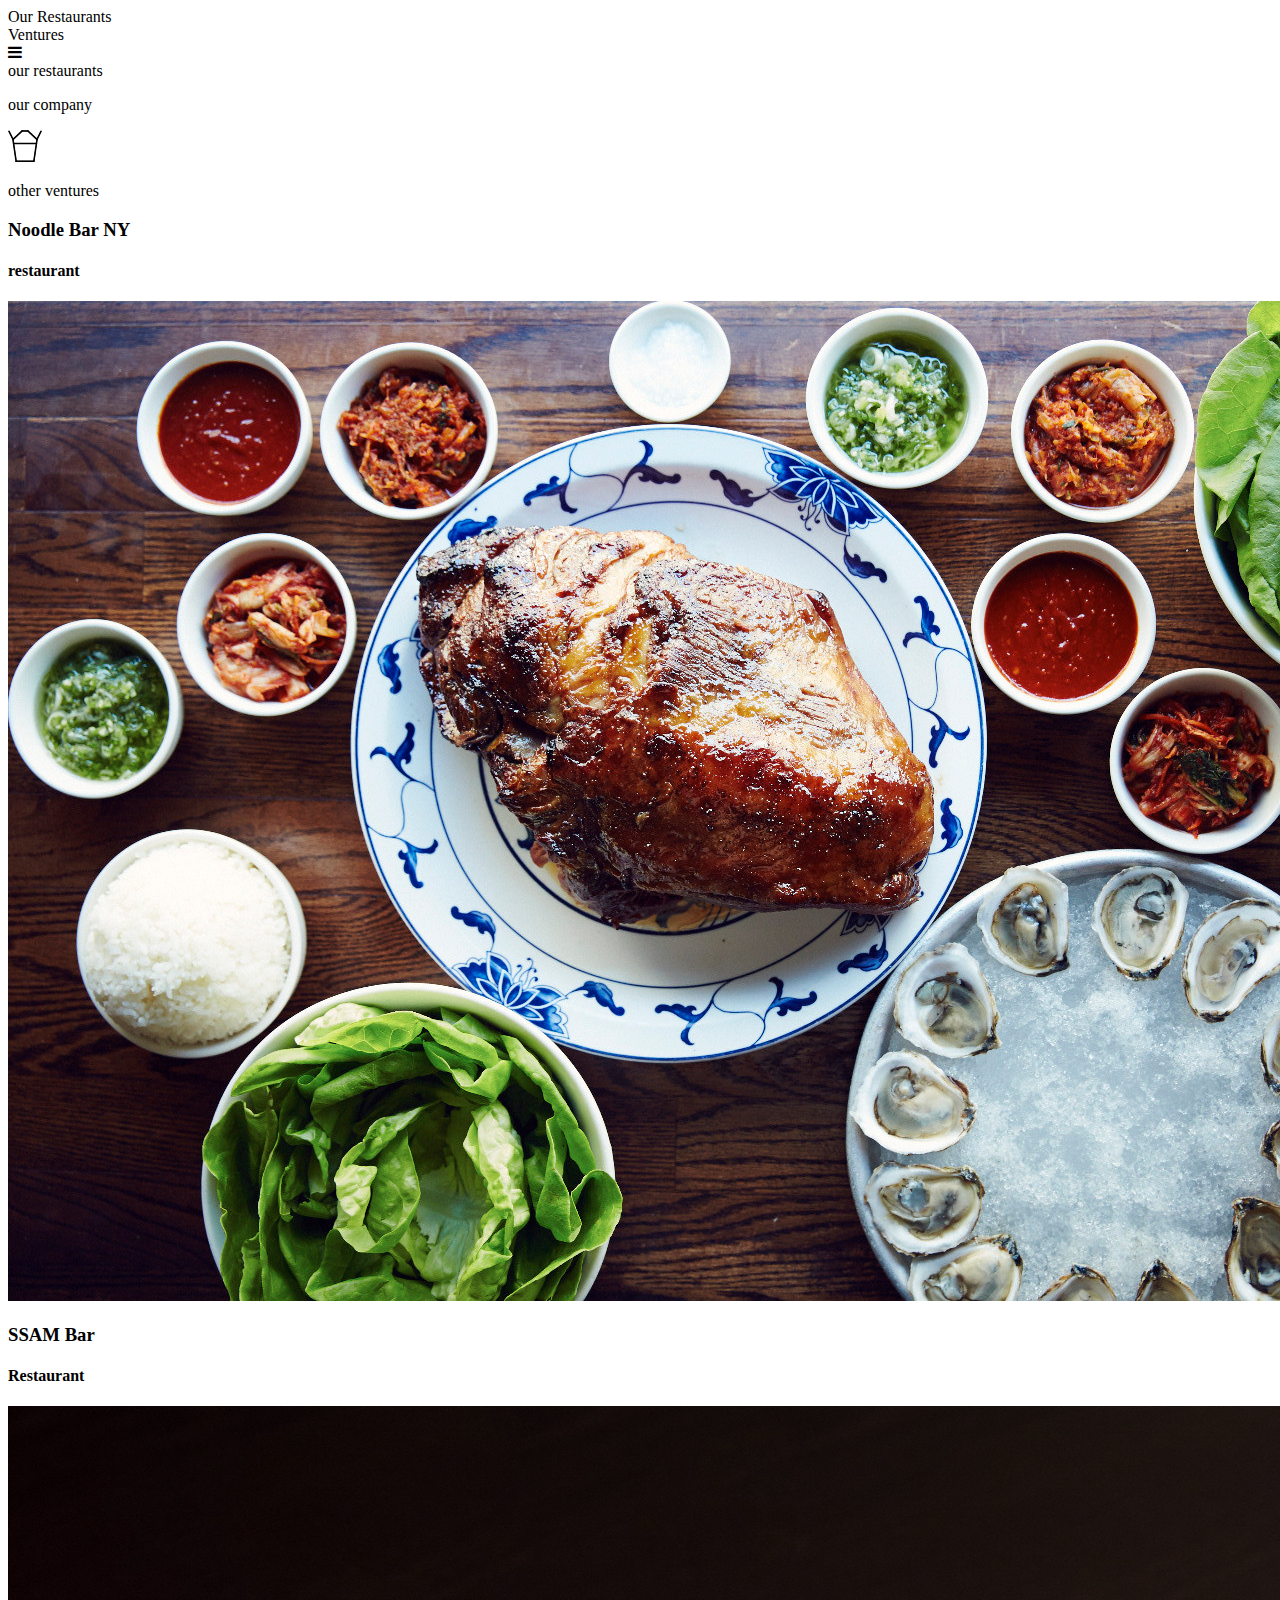
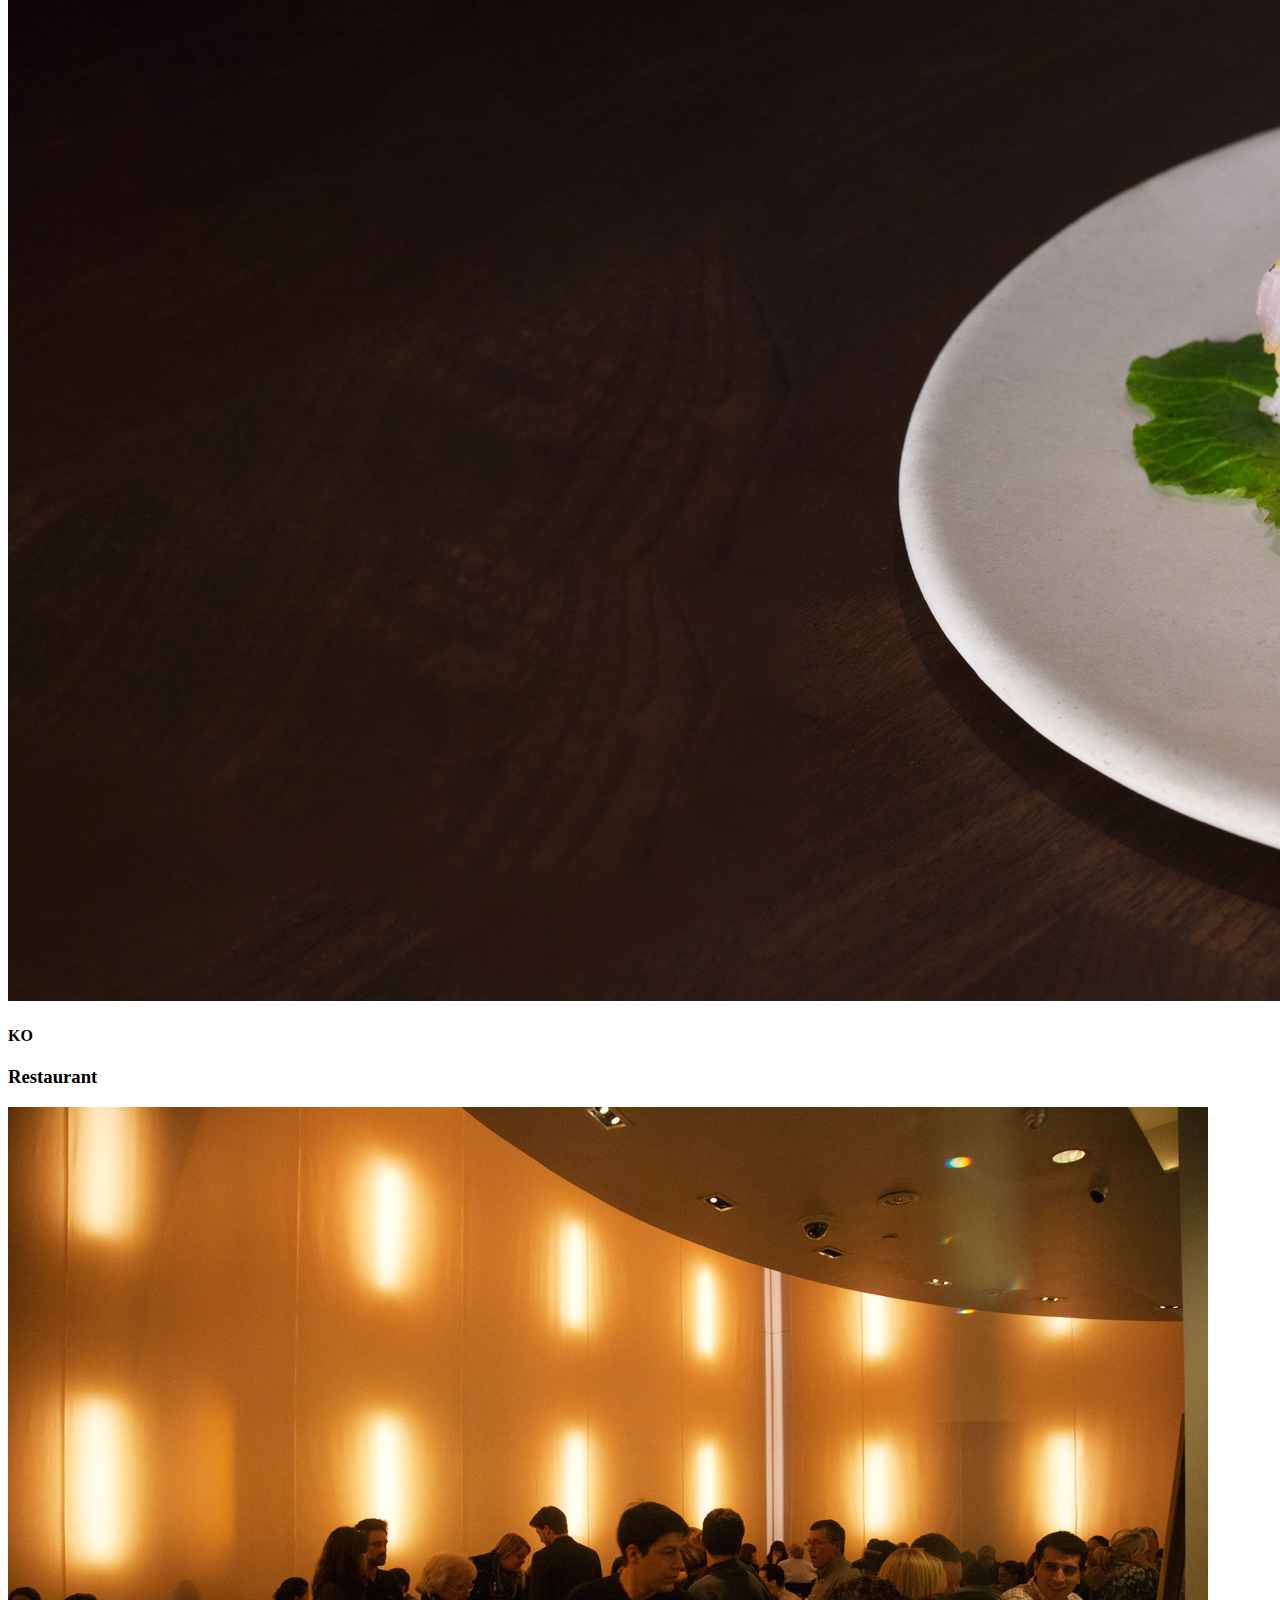
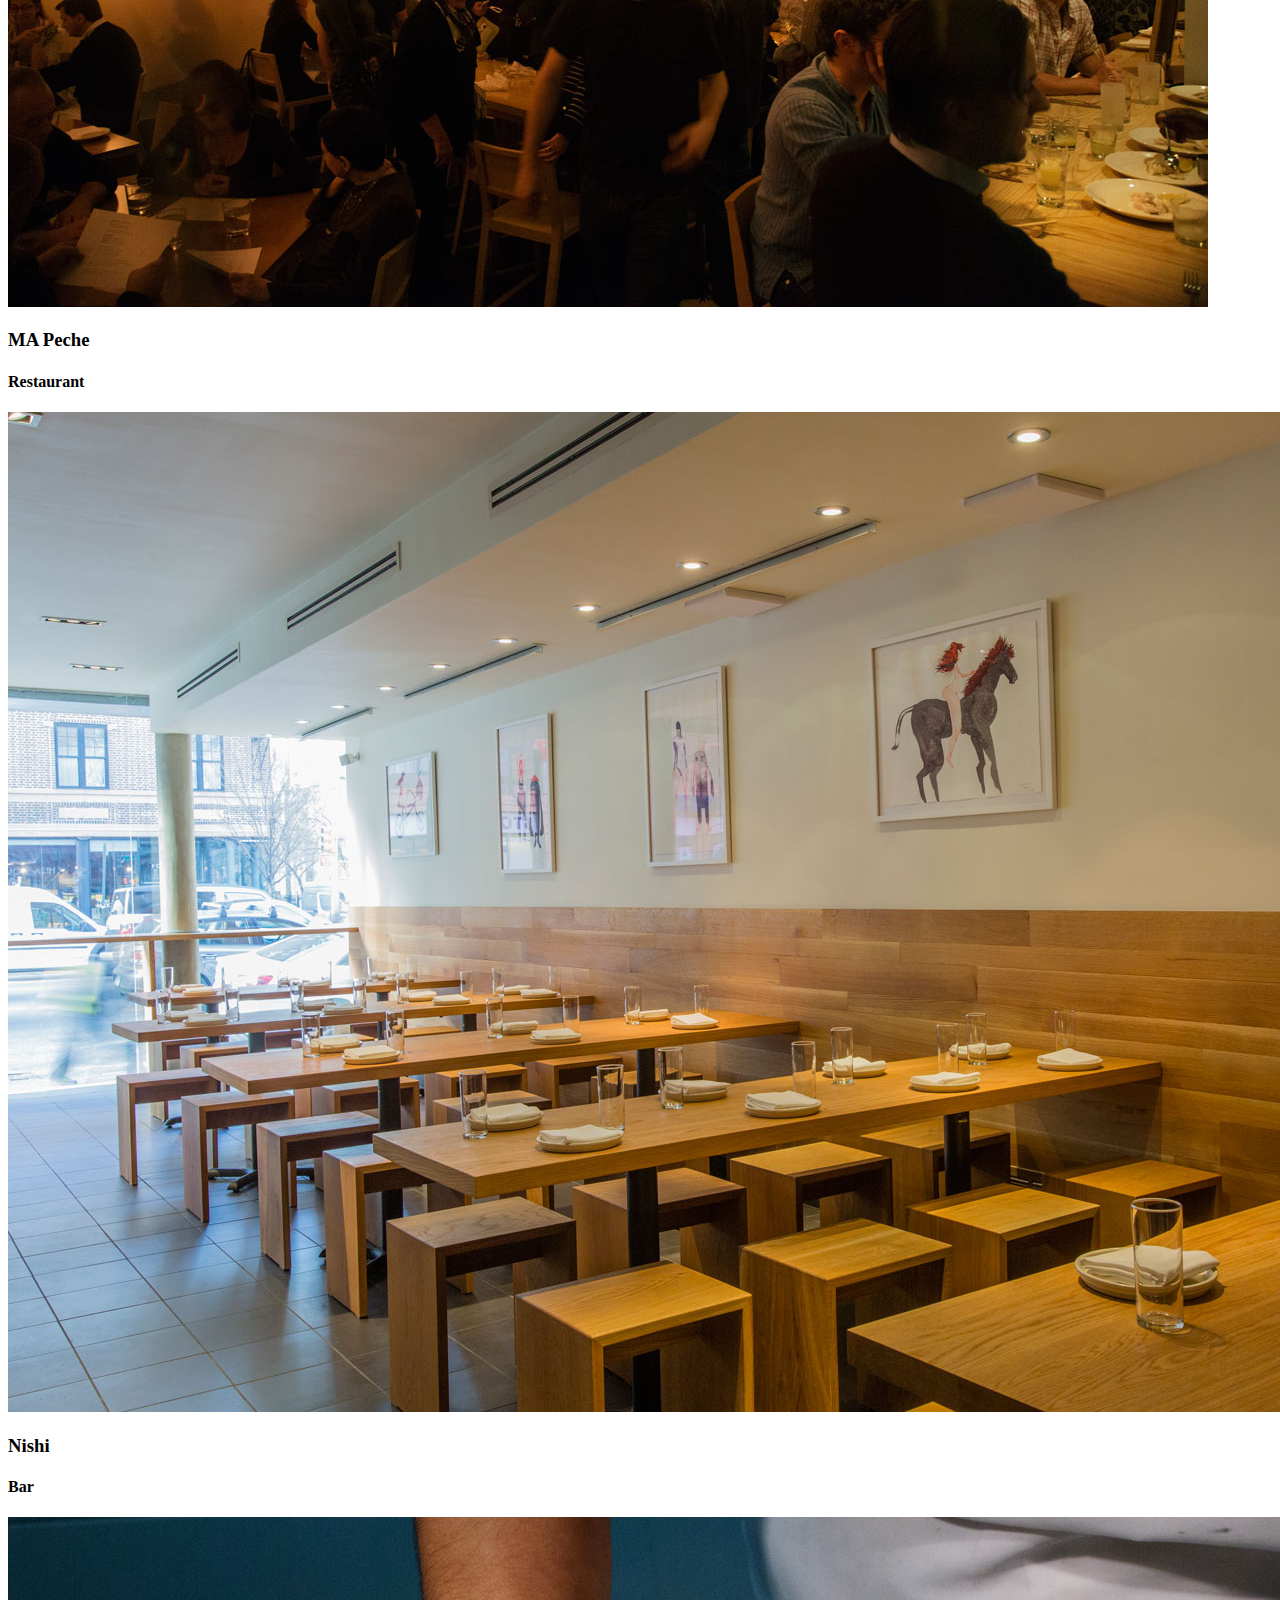
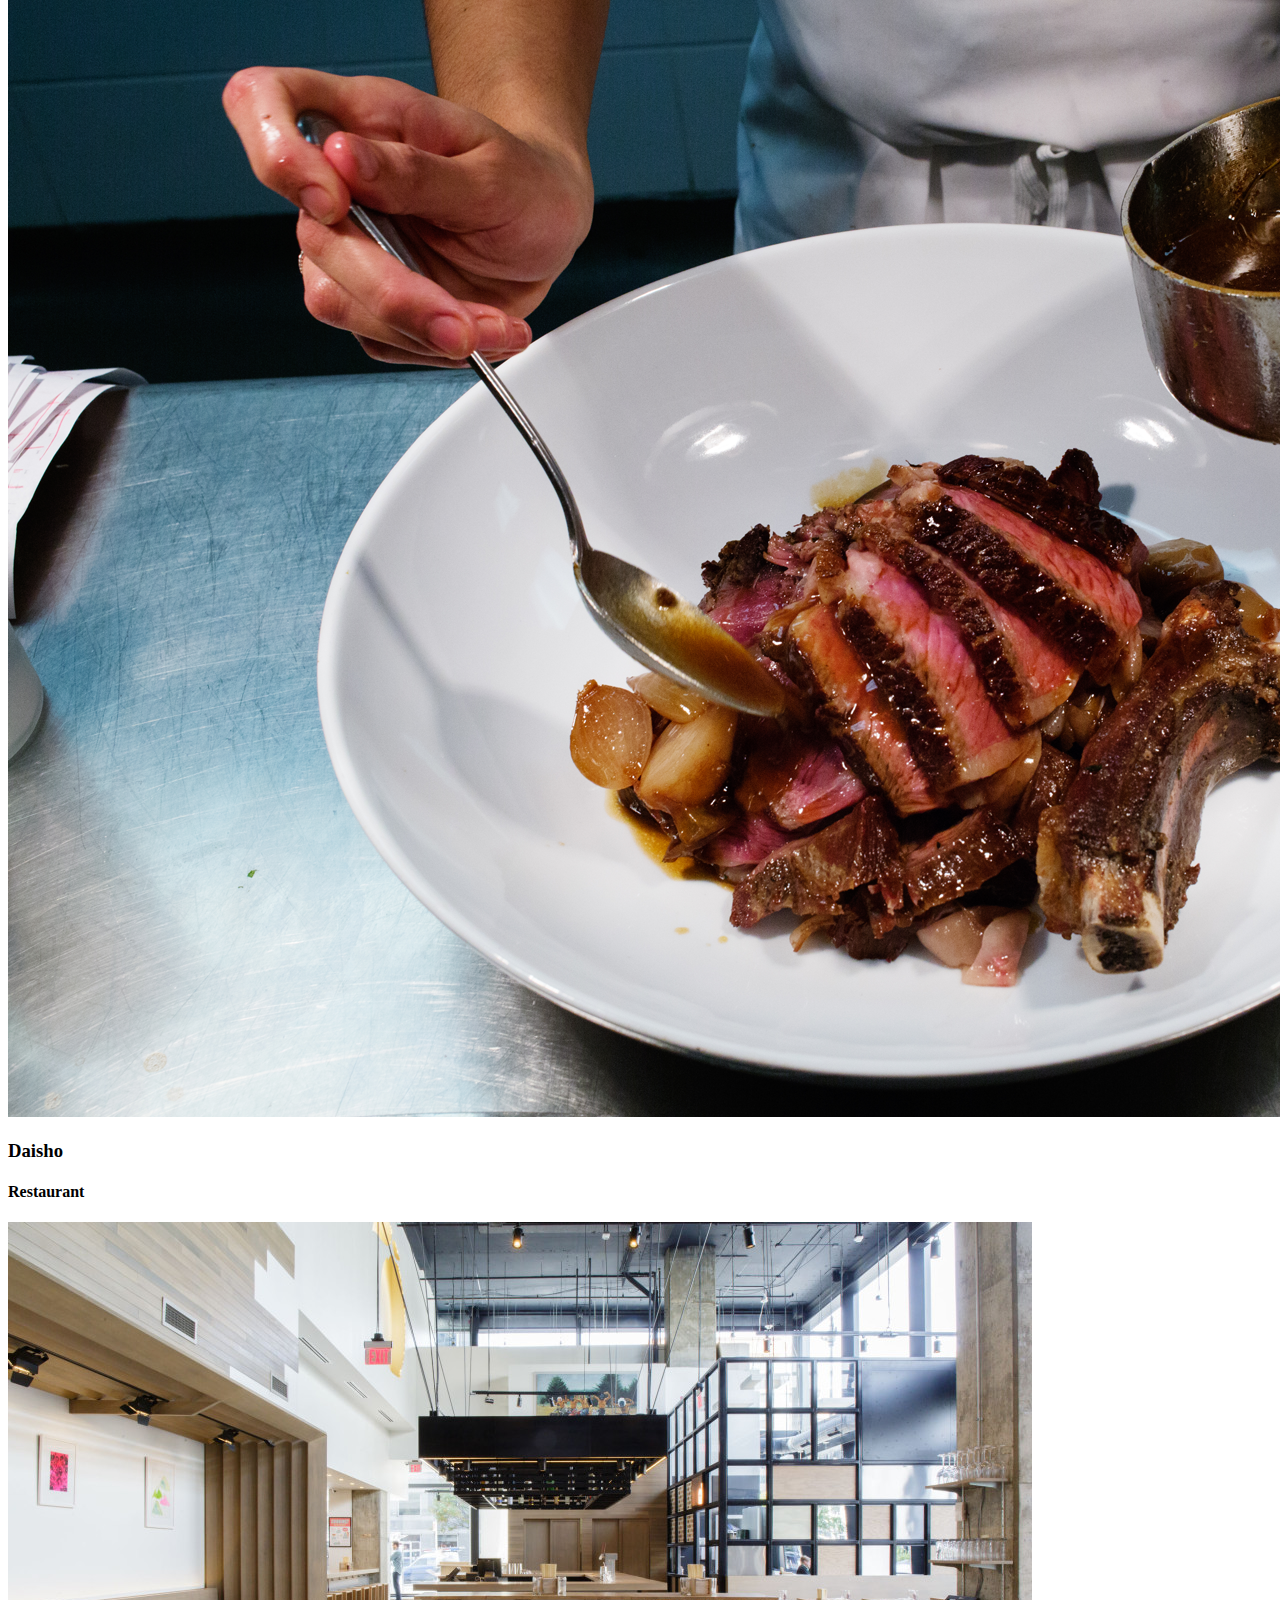
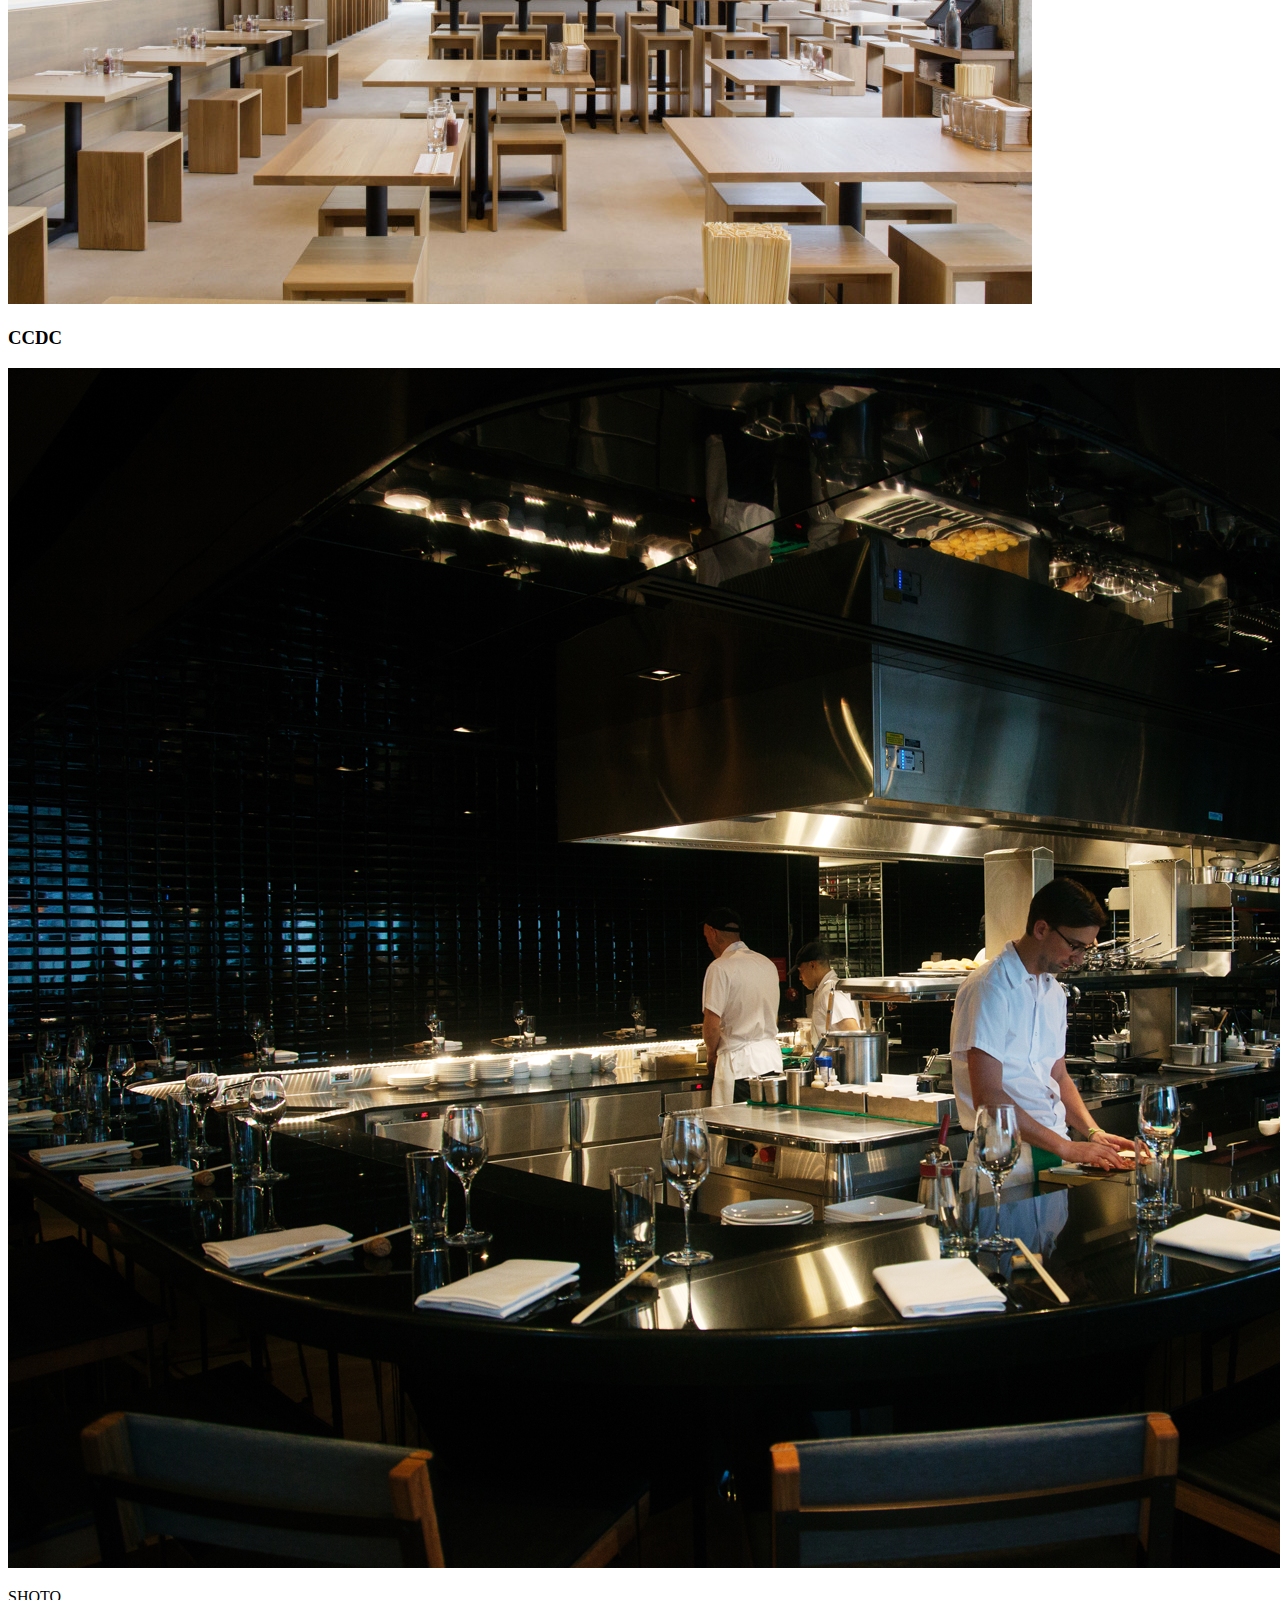
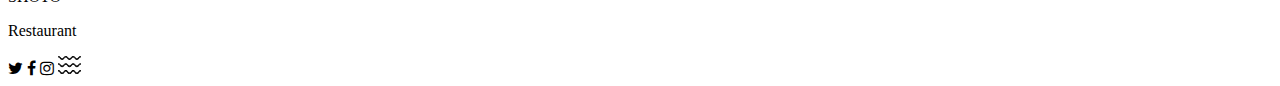
==== momofuko.html @ 89641724 "adjusting framework" ====
<!DOCTYPE html>
<html>
  <head>
    <meta charset="utf-8">
    <meta name="viewport" content="width=device-width, initial-scale=1.0">
      <link rel="stylesheet" href="https://maxcdn.bootstrapcdn.com/font-awesome/4.7.0/css/font-awesome.min.css">
      <link href="https://fonts.googleapis.com/css?family=Hind:600" rel="stylesheet">
      <link href="./css/styles.css" rel="stylesheet">
    <title>Momofuko</title>
  </head>
  <body>
  <div id="app-container">

   <header class="nav-mobile col-container">
         <div class="mobile logo" img src="images/images/logo-mobile.png" alt=""></div>
         <divclass="mobile restaurants">Our Restaurants</div>
         <div class="mobile ventures">Ventures</div>
         <div class="mobile icon"><i class="fa fa-bars" aria-hidden="true"></i></div>
   </header>

   <header class="nav-desktop col-container">
         <div class="desktop logo2"img src="images/images/logo-fullsize.svg" alt=""></div>
         <div class="desktop restaurants2">our restaurants</div>
         <div class="desktop bowl" img src="images/images/navicon-bowl.svg" alt=""></div>
         <p>our company</p>
         <img src="images/images/navicon-box.svg" alt="">
         <p>other ventures</p>
   </header>


    <div class="restaurant-container">

      <div class="images-column">

          <div class="restaurant-noodle">
              <div class="text">
            <h3>Noodle Bar NY</h3>
            <h4>restaurant</h4>
          </div>
          </div>


          <div class="restaurant-ssam">
            <img src="images/images/momofuko-02-ssam-bar.jpg" alt="">
            <h3>SSAM Bar</h3>
            <h4>Restaurant</h4>
          </div>


          <div class="restaurant-ko">
            <img src="images/images/momofuko-03-ko.png" alt="">
            <h4>KO</h4>
            <h3>Restaurant</h3>
          </div>


          <div class="restaurant-mapeche">
            <img src="images/images/momofuko-04-ma-peche.jpg" alt="">
            <h3>MA Peche</h3>
            <h4>Restaurant</h4>
          </div>

          <div class="restaurant-nishi">
            <img src="images/images/momofuko-05-nishi.jpg" alt="">
            <h3>Nishi</h3>
            <h4>Bar</h4>
          </div>

      <div class="restaurant-daisho">
          <img src="images/images/momofuko-07-daisho.png" alt="">
          <h3>Daisho</h3>
          <h4>Restaurant</h4>
      </div>

          <div class="restaurant-ccdc">
            <img src="images/images/momofuko-06-CCDC.jpg" alt="">
            <h3>CCDC</h3>
          </div>

          <div class="restaurant-shoto">
            <div class="overlay">
            <img src="images/images/momofuko-08-shoto.png" alt="">
            <p>SHOTO</p>
            <p>Restaurant</p>
          </div>
          </div>

          <div class="nav-icon-container">
          <i class="fa fa-twitter" aria-hidden="true"></i>
          <i class="fa fa-facebook" aria-hidden="true"></i>
          <i class="fa fa-instagram" aria-hidden="true"></i>
          <img src="images/images/navicon-our-company.svg" alt="">
          </div>


      </div>
    </div>


  </div>
  </body>
</html>
---- css/styles.css ----
* {
  box-sizing: border-box; }

#app-container {
  width: 100%; }

.nav-bar-column {
  font-size: 0;
  width: 100%; }

.nav-container {
  font-size: medium;
  vertical-align: top;
  display: inline-block; }

.nav-mobile-container {
  display: inline-block;
  vertical-align: top; }

/*# sourceMappingURL=styles.css.map */
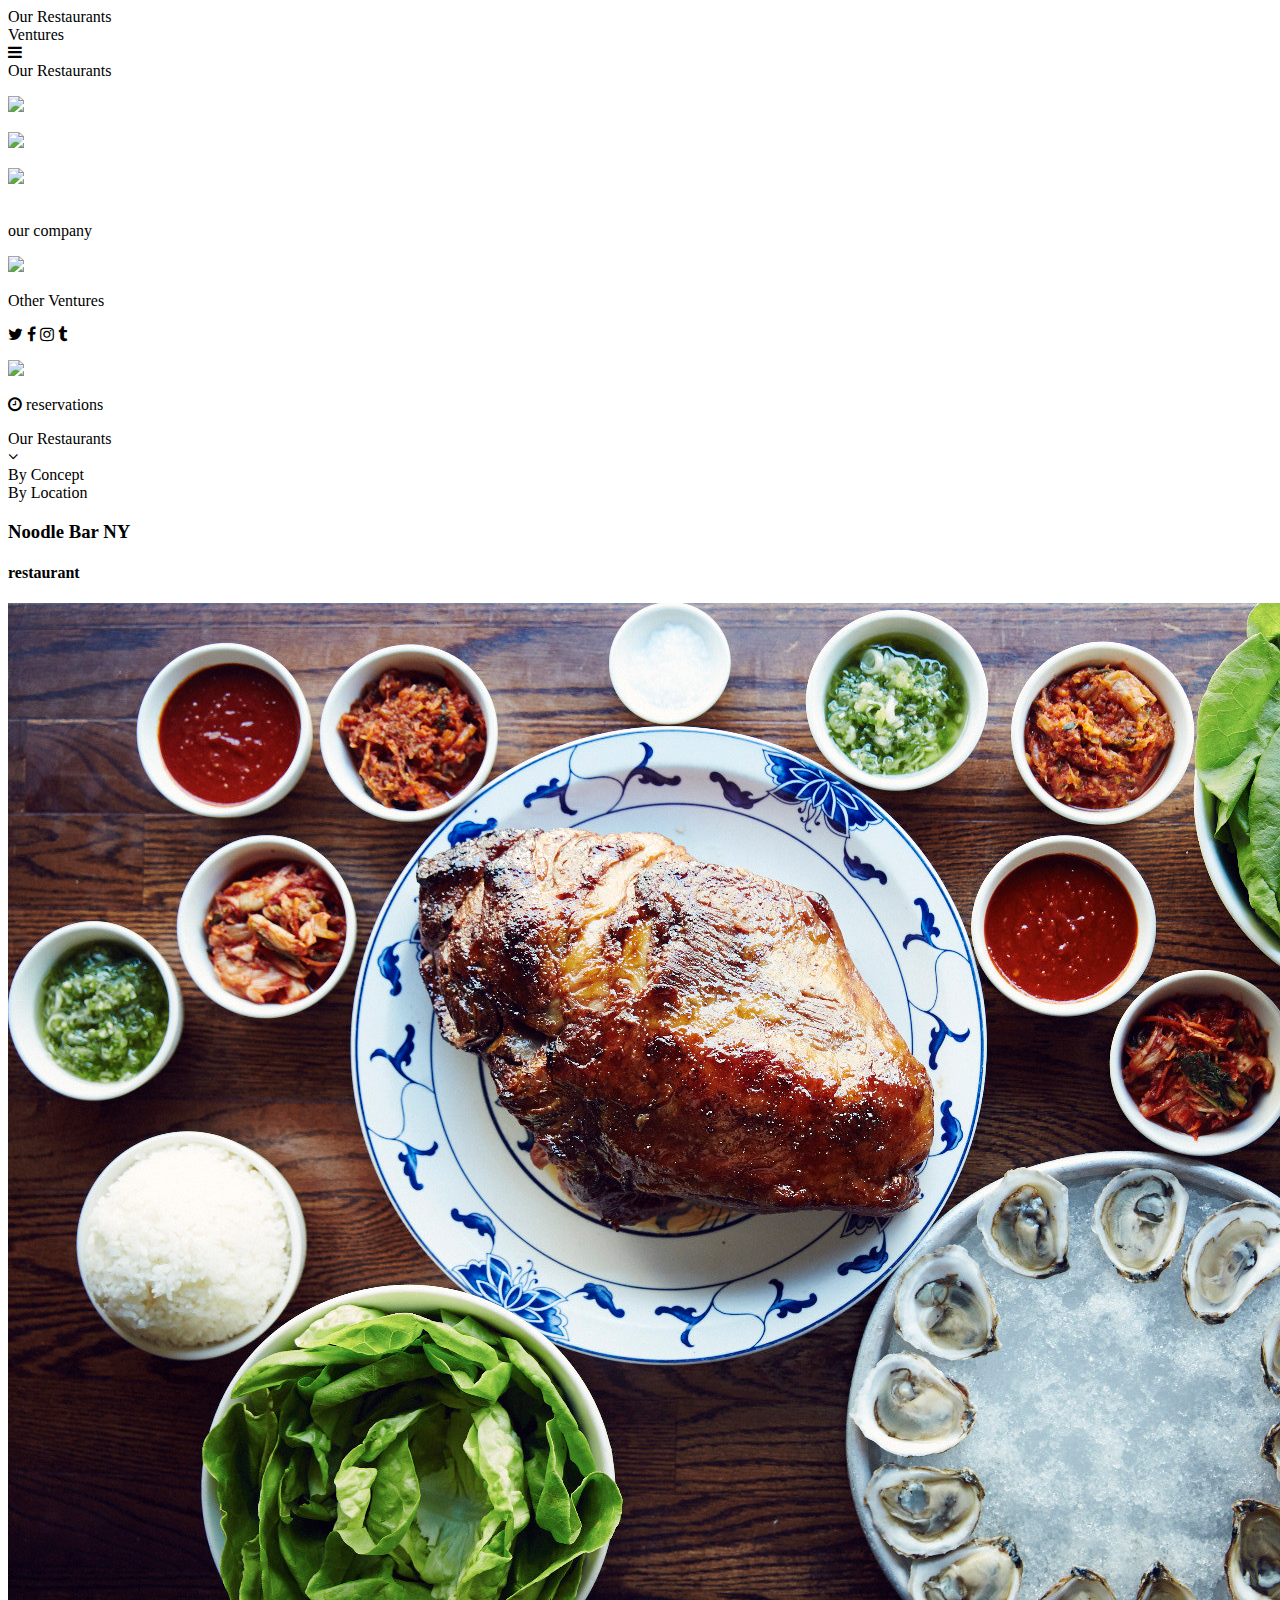
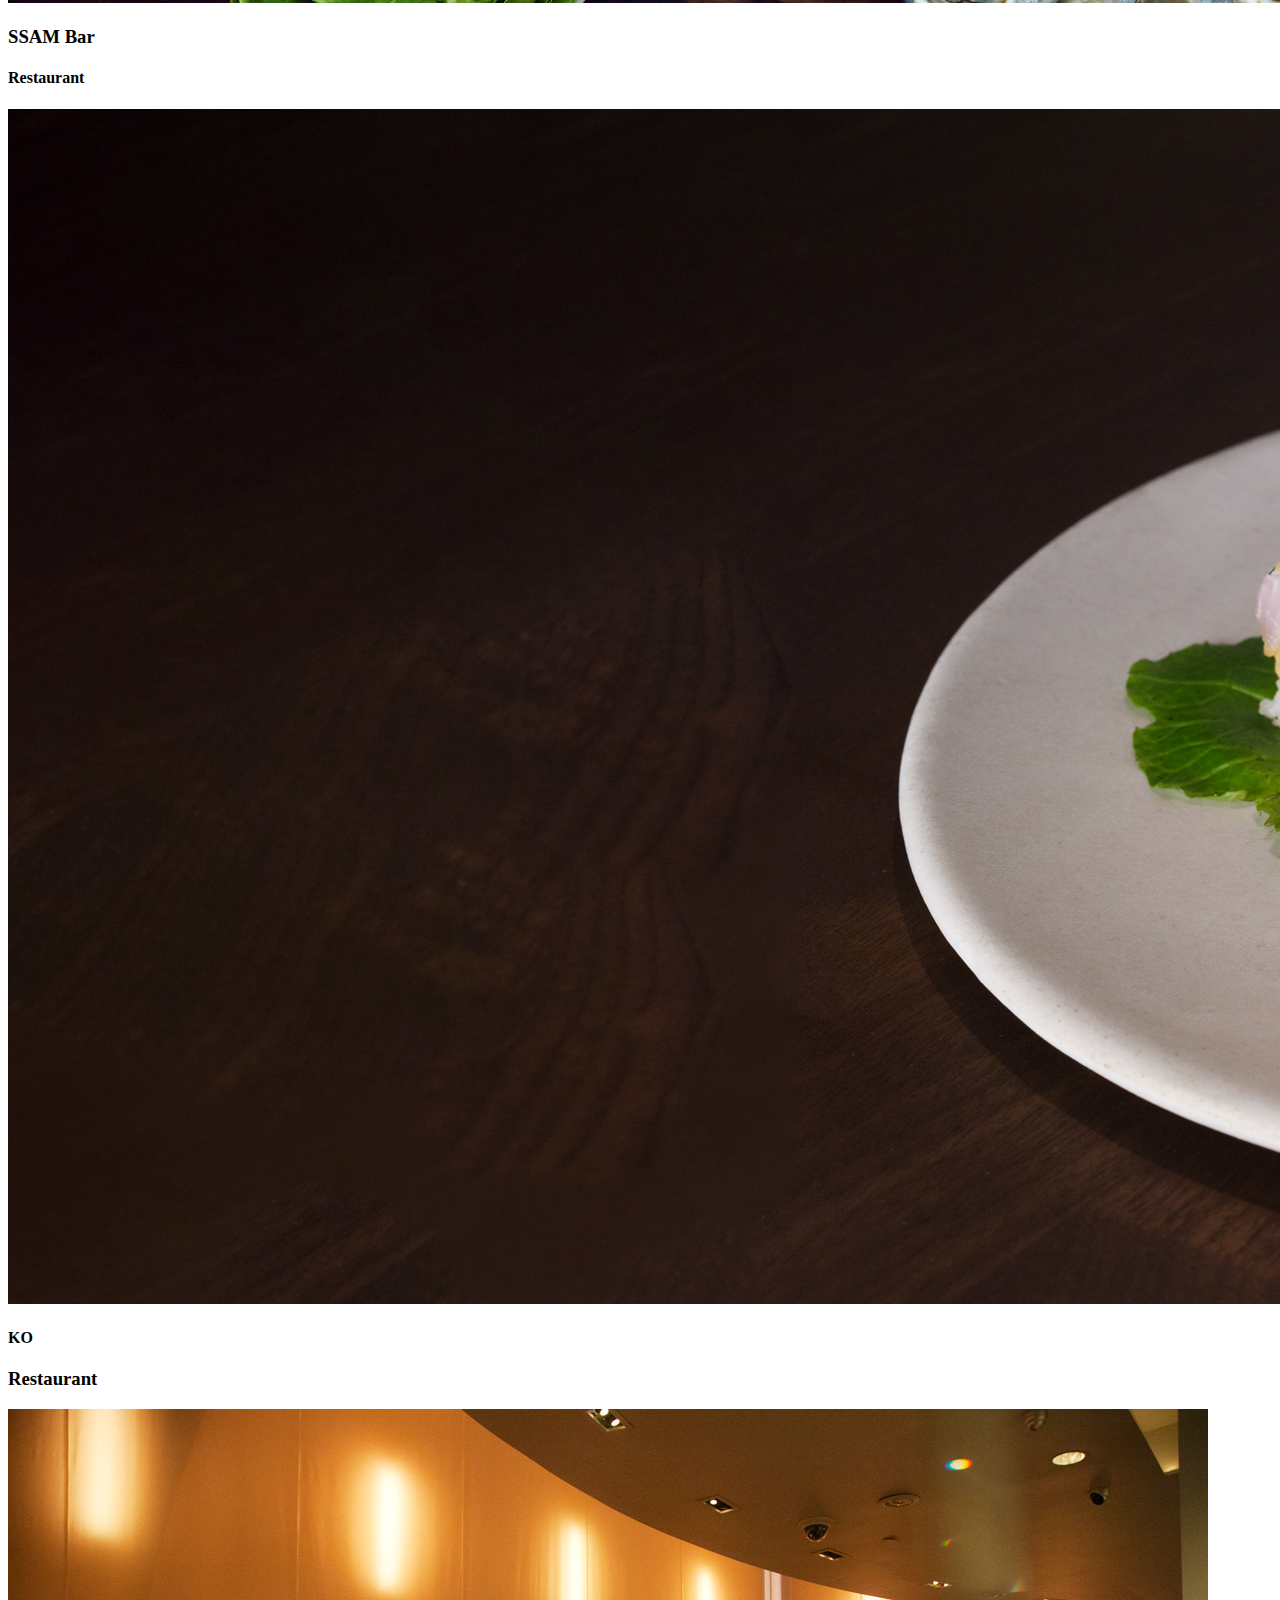
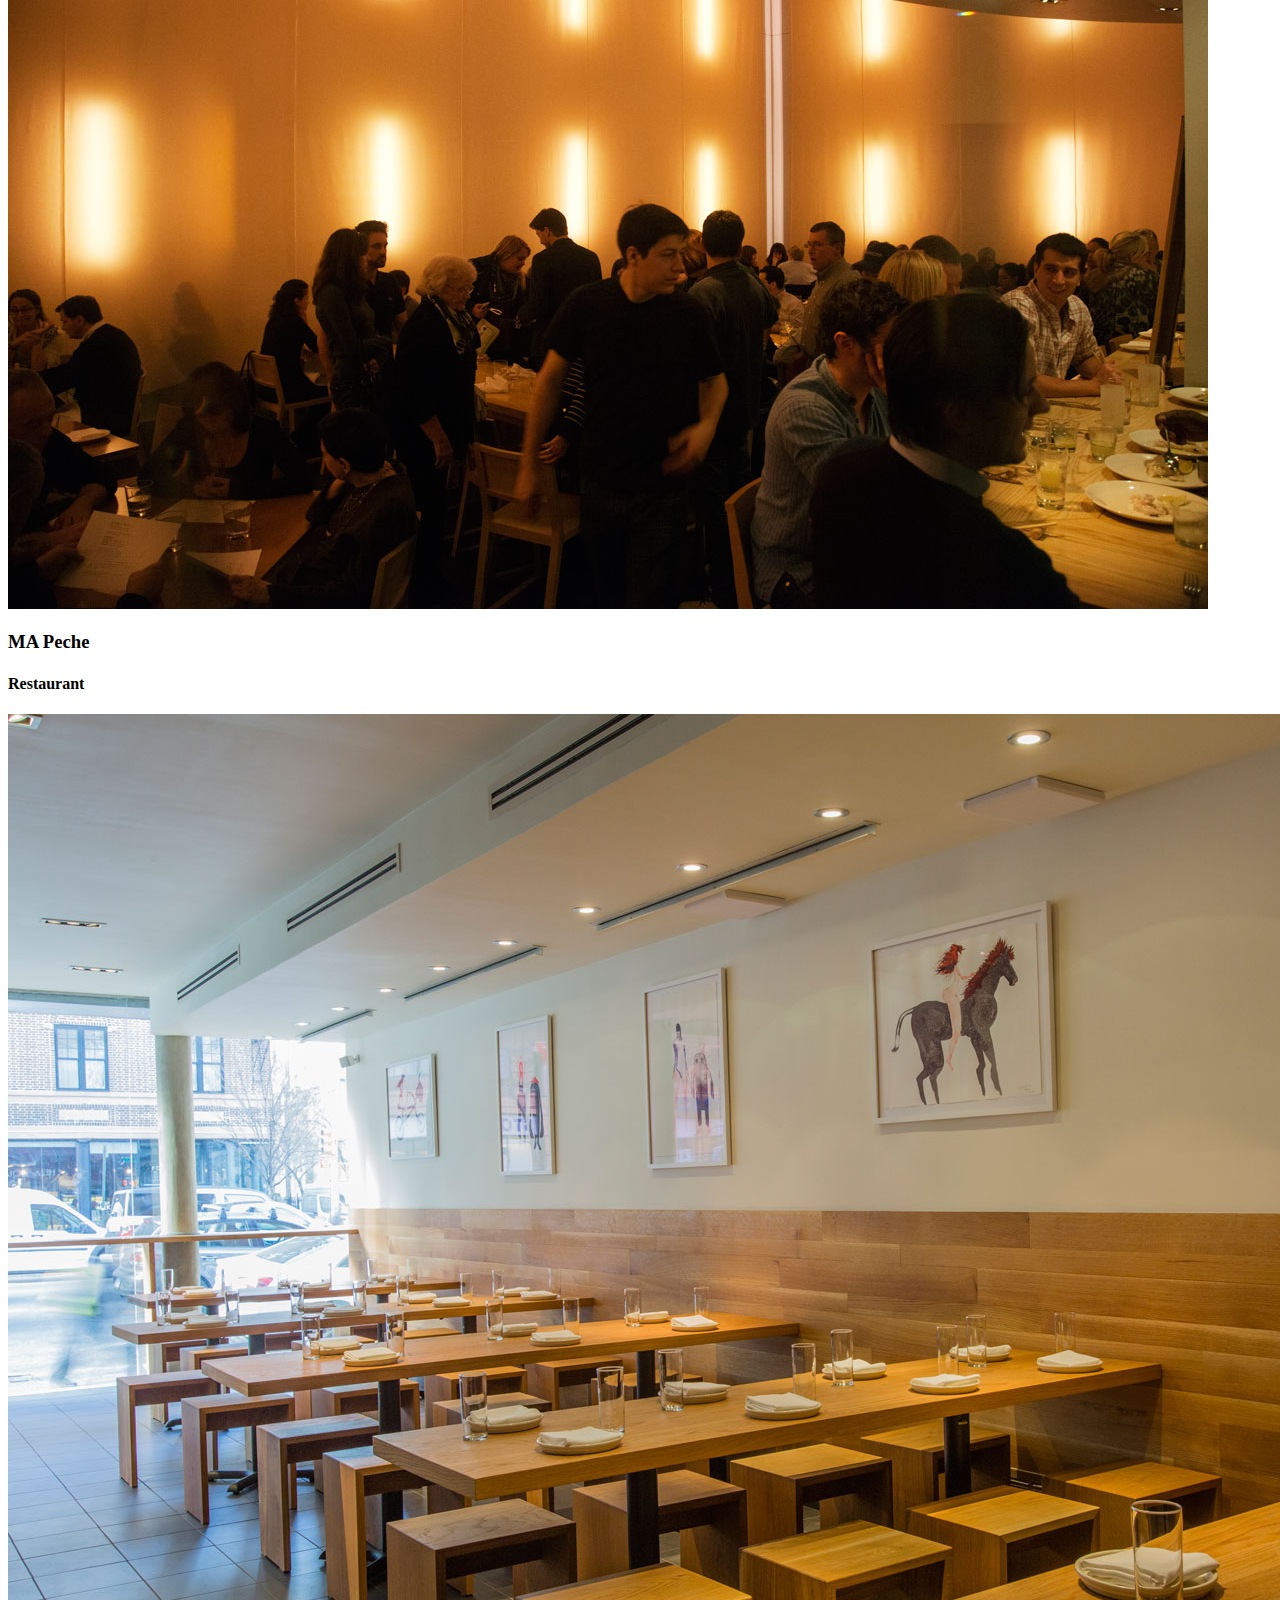
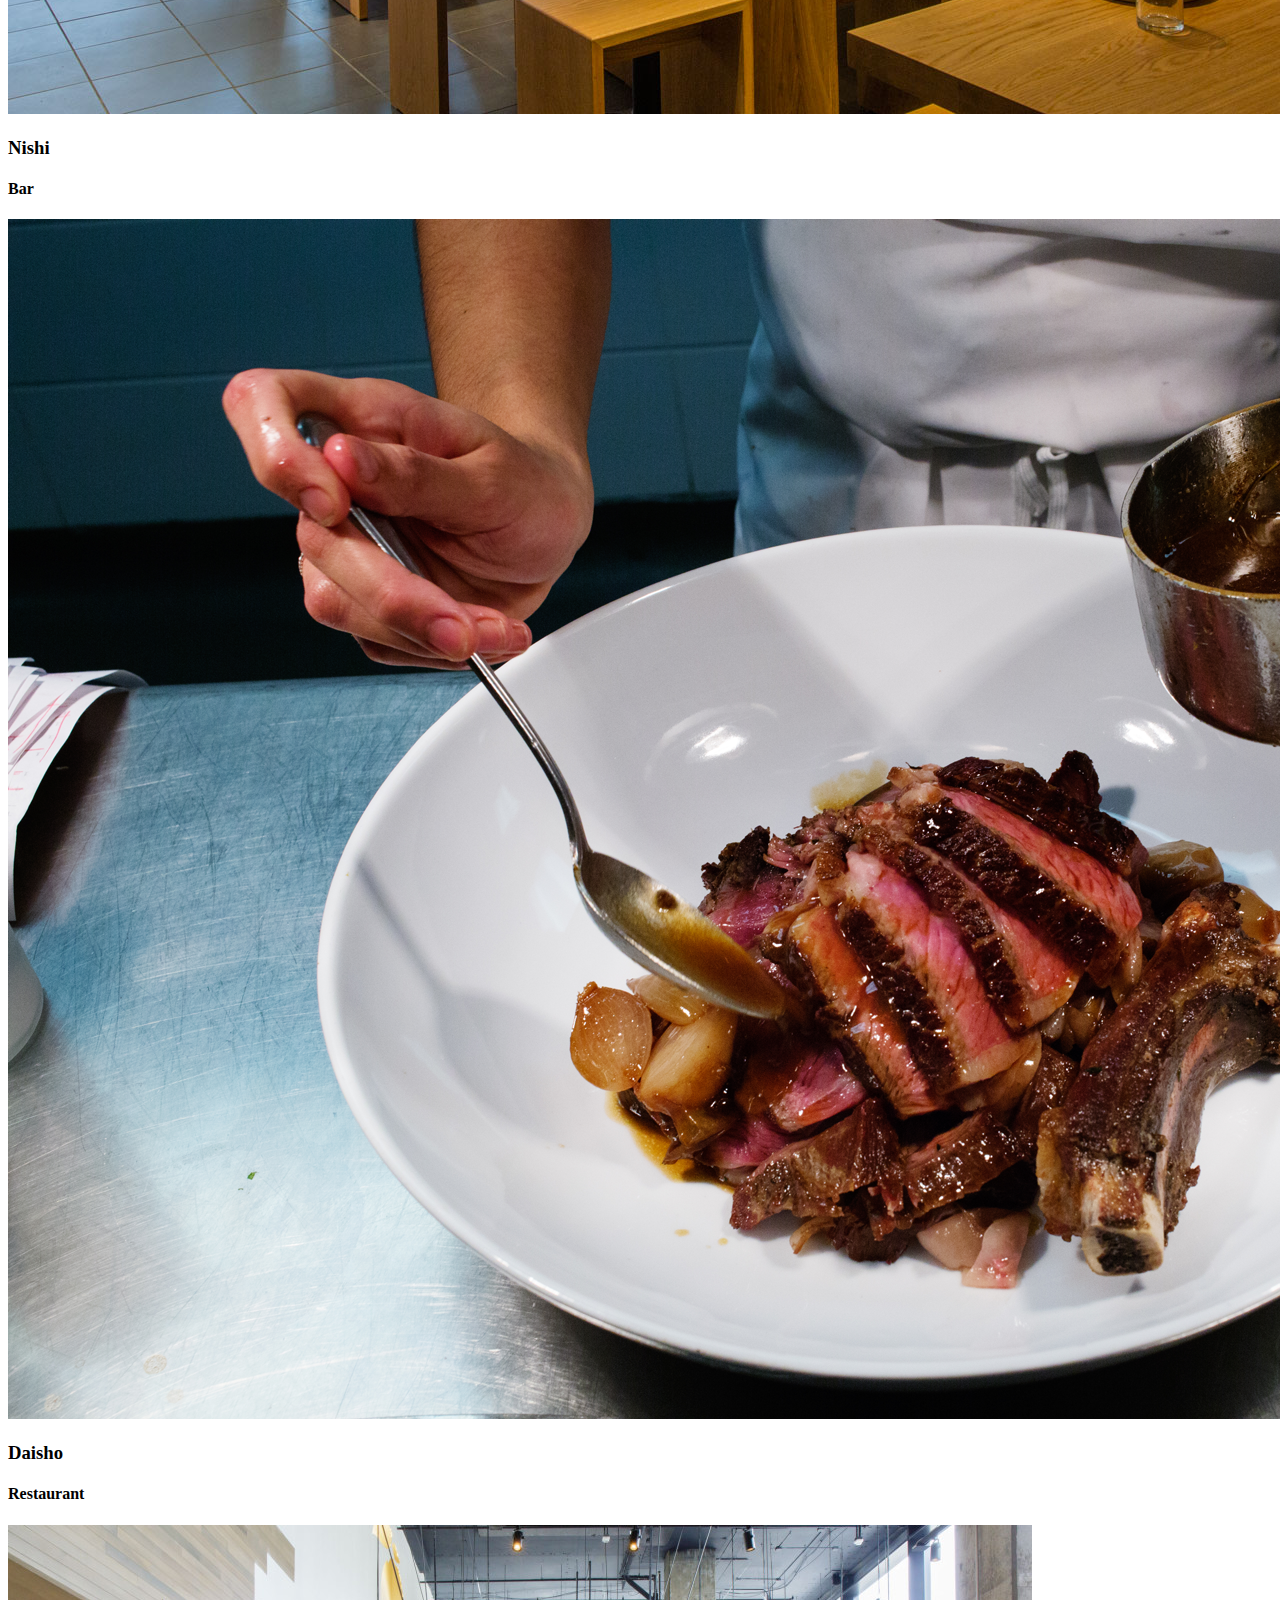
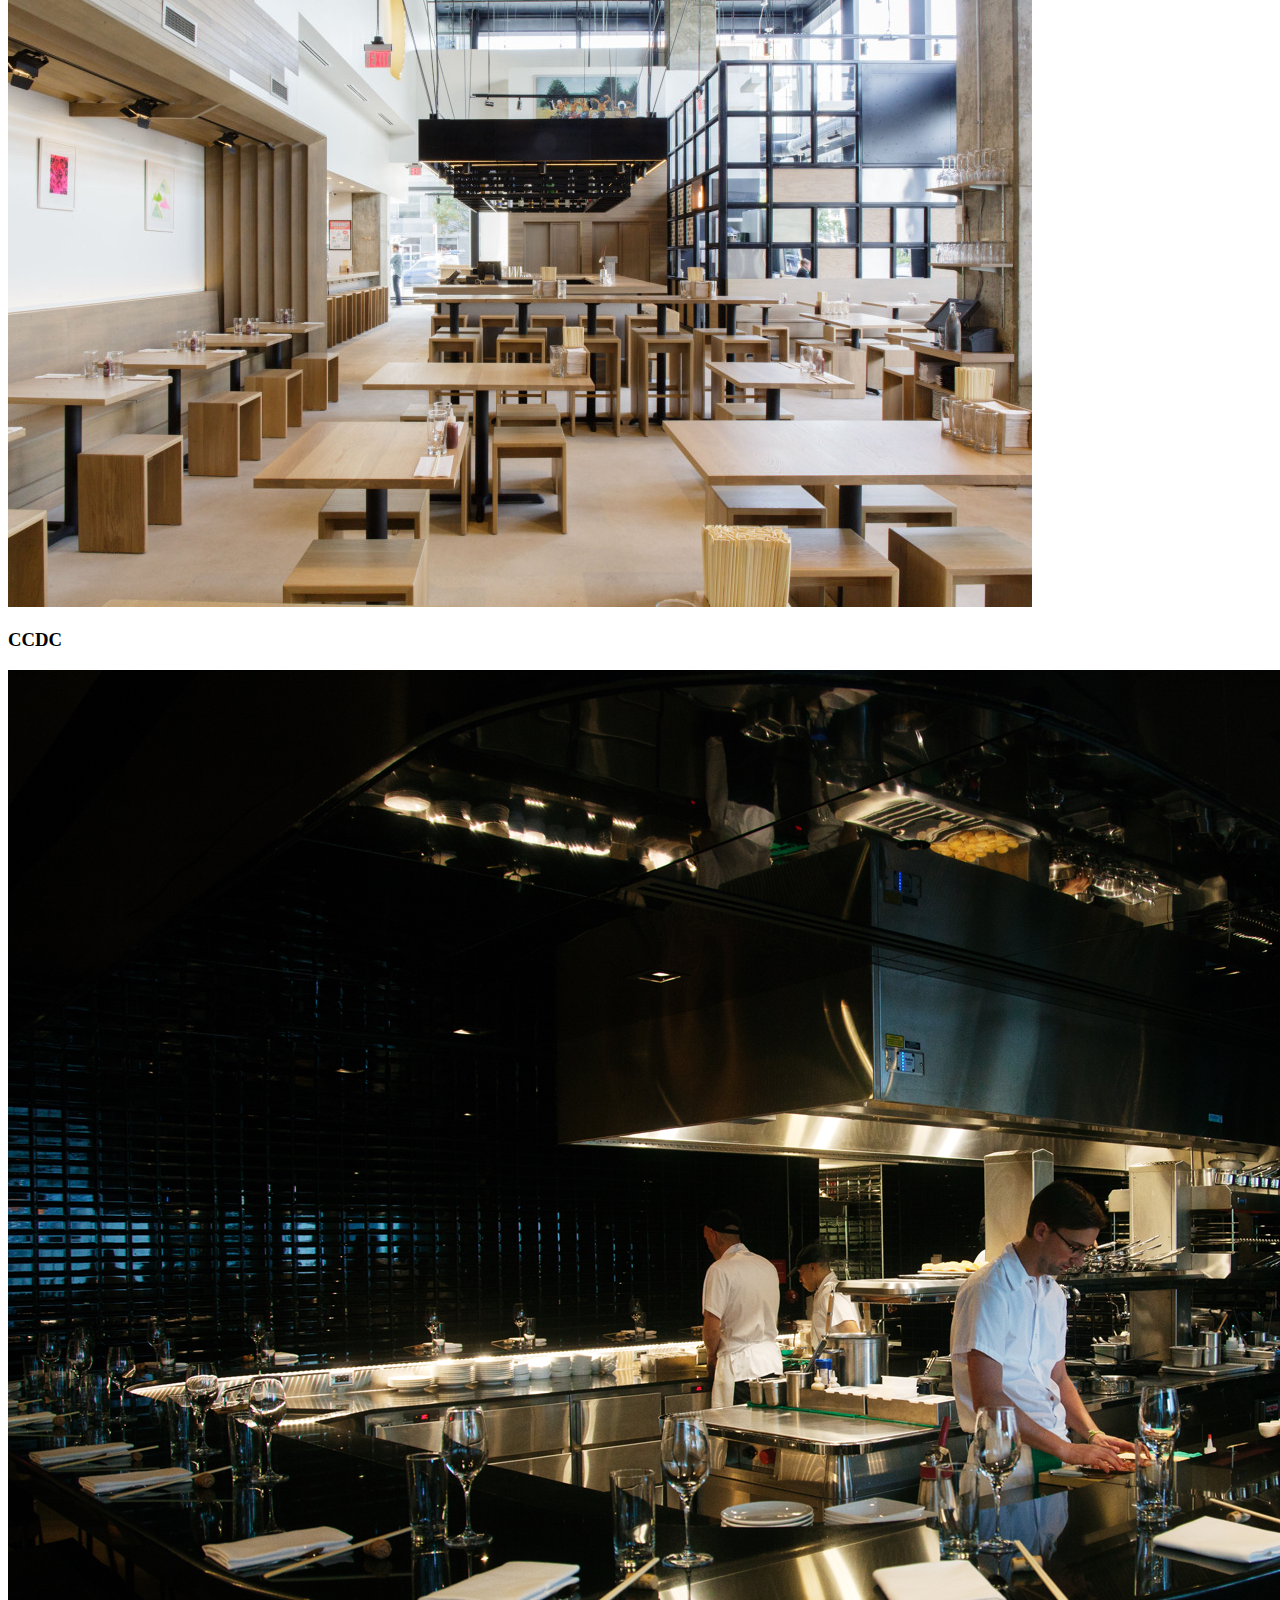
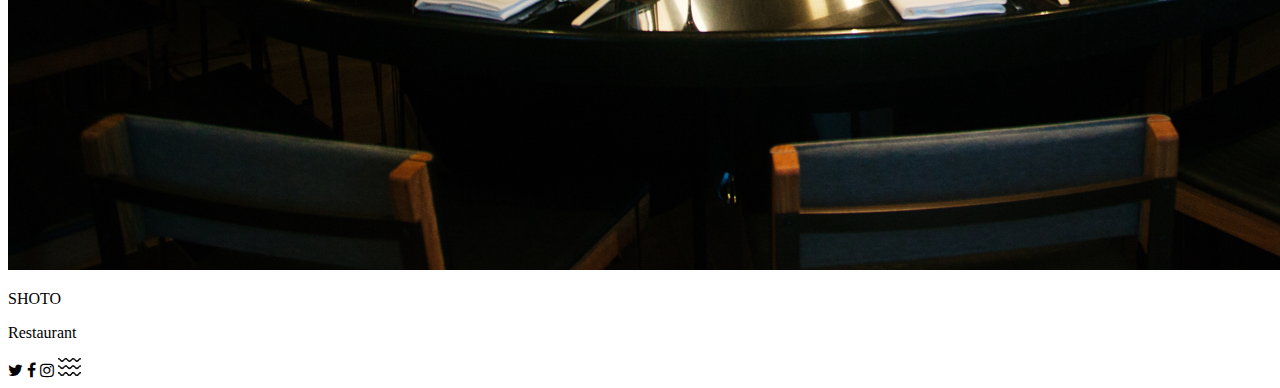
==== commit c4f5d218: "navbar reworking" ====
--- a/momofuko.html
+++ b/momofuko.html
@@ -10,24 +10,40 @@
   </head>
   <body>
   <div id="app-container">
-
+<!--navbar content  -->
    <header class="nav-mobile col-container">
          <div class="mobile logo" img src="images/images/logo-mobile.png" alt=""></div>
-         <divclass="mobile restaurants">Our Restaurants</div>
+         <div class="mobile restaurants">Our Restaurants</div>
          <div class="mobile ventures">Ventures</div>
          <div class="mobile icon"><i class="fa fa-bars" aria-hidden="true"></i></div>
    </header>
 
    <header class="nav-desktop col-container">
          <div class="desktop logo2"img src="images/images/logo-fullsize.svg" alt=""></div>
-         <div class="desktop restaurants2">our restaurants</div>
+         <div class="desktop restaurants2">Our Restaurants</div>
          <div class="desktop bowl" img src="images/images/navicon-bowl.svg" alt=""></div>
-         <p>our company</p>
-         <img src="images/images/navicon-box.svg" alt="">
-         <p>other ventures</p>
+         <div class="desktop company"><p><img src="./images/wavy-low-line-black.png"></p><p><img src="./images/wavy-low-line-black.png"></p><p><img src="./images/wavy-low-line-black.png"></p><br>our company</div>
+         <div class="desktop ventures2"><p><img src="./images/navicon-box.svg"></p>Other Ventures</div>
+
+         <div class="desktop reservations">
+            <p>
+              <i class="fa fa-twitter" aria-hidden="true"></i>
+              <i class="fa fa-facebook" aria-hidden="true"></i>
+              <i class="fa fa-instagram" aria-hidden="true"></i>
+              <i class="fa fa-tumblr" aria-hidden="true"></i>
+            </p>
+               <p><img src="./images/wavy-low-line-black.png"></p>
+               <p><i class="fa fa-clock-o" aria-hidden="true"></i> reservations</p>
+         </div>
+   </header>
+   <header>
+      <div class="restaurants3">Our Restaurants</div>
+          <div class="menuicon"><i class="fa fa-angle-down" aria-hidden="true"></i></div>
+          <div class="concept">By Concept</div>
+          <div class="location">By Location</div>
    </header>
 
-
+<!-- main content -->
     <div class="restaurant-container">
 
       <div class="images-column">
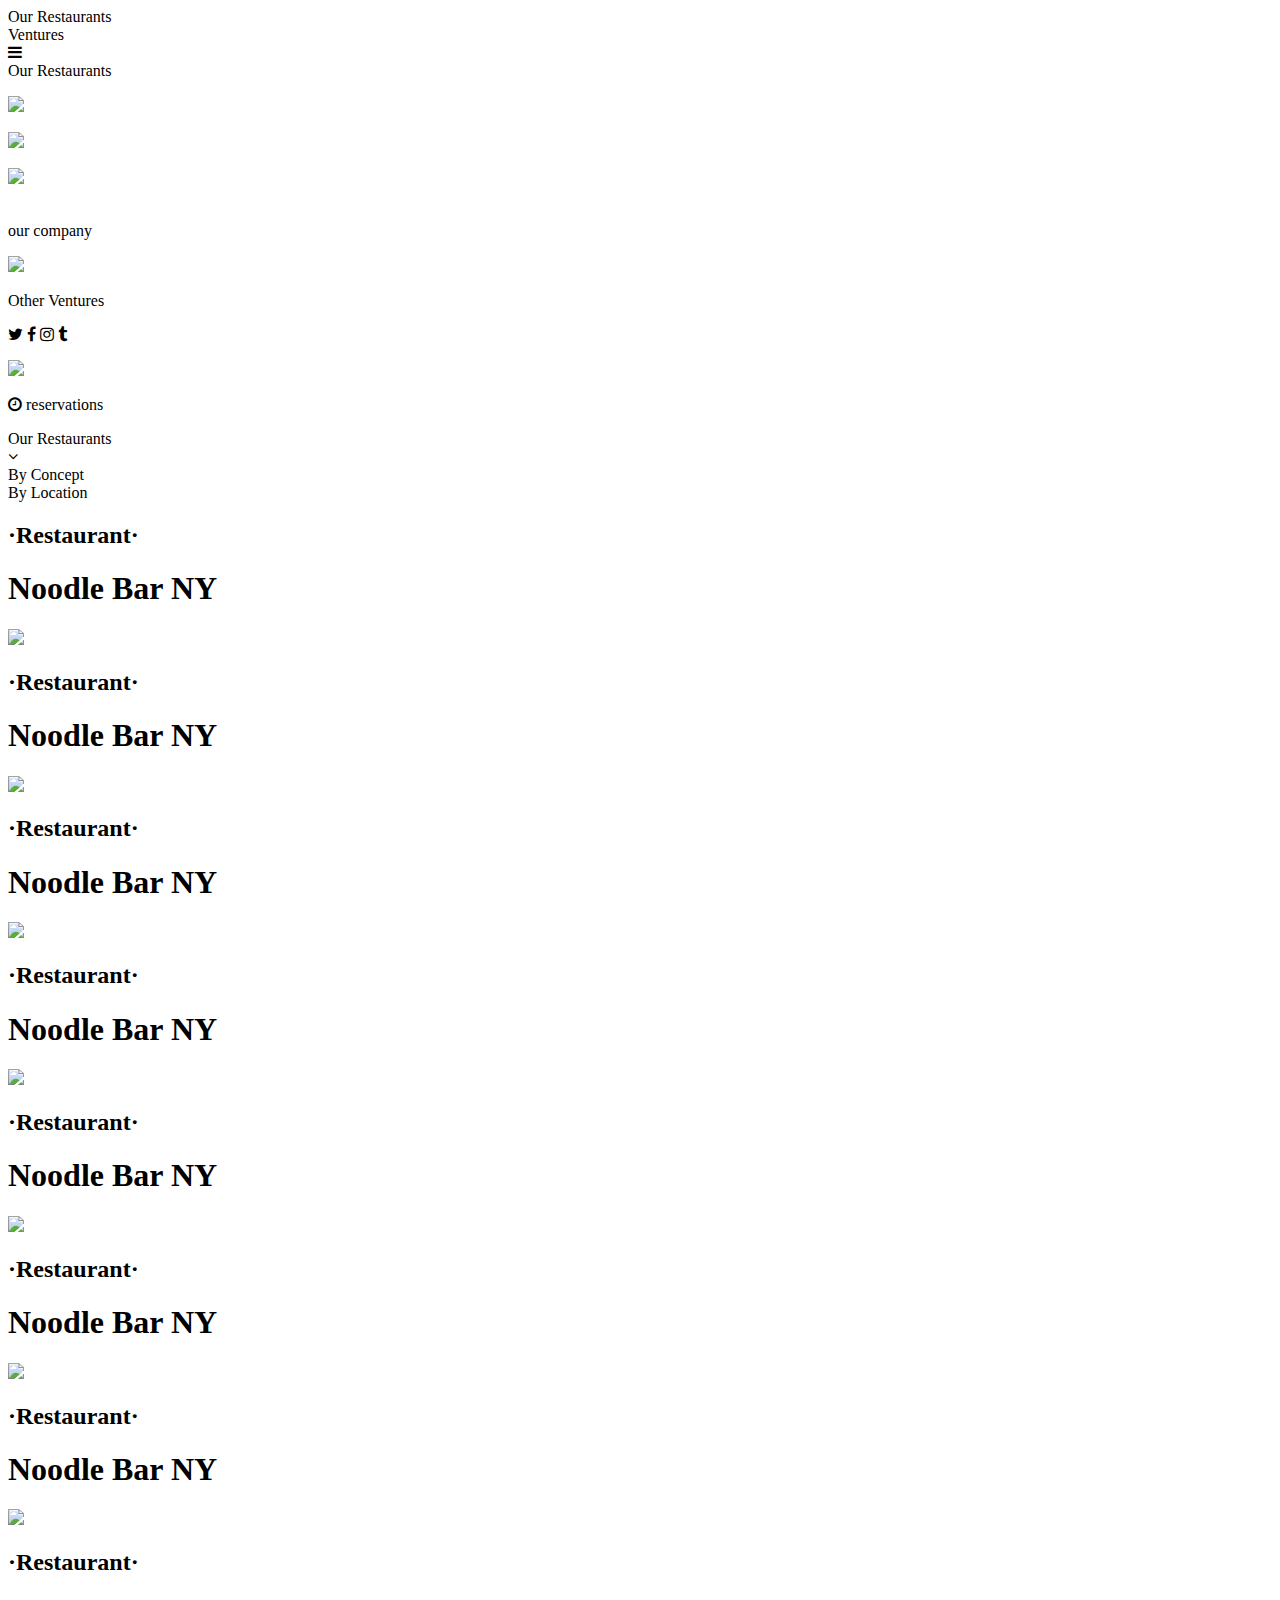
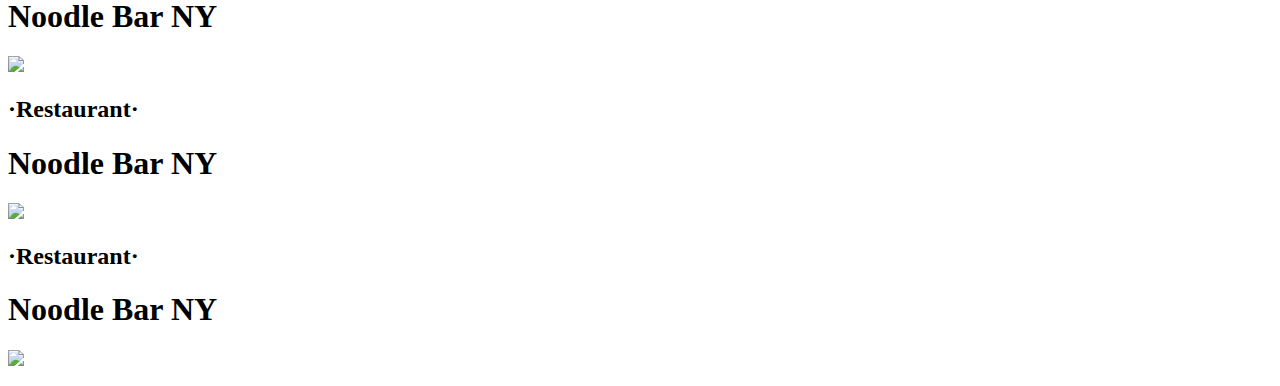
==== commit d4486577: "installed proper html" ====
--- a/momofuko.html
+++ b/momofuko.html
@@ -9,6 +9,7 @@
     <title>Momofuko</title>
   </head>
   <body>
+
   <div id="app-container">
 <!--navbar content  -->
    <header class="nav-mobile col-container">
@@ -44,74 +45,89 @@
    </header>
 
 <!-- main content -->
-    <div class="restaurant-container">
+    <div class="restaurant-data col-container">
 
-      <div class="images-column">
+<!-- Noodle Bar  BELOW-->
 
-          <div class="restaurant-noodle">
-              <div class="text">
-            <h3>Noodle Bar NY</h3>
-            <h4>restaurant</h4>
-          </div>
-          </div>
-
-
-          <div class="restaurant-ssam">
-            <img src="images/images/momofuko-02-ssam-bar.jpg" alt="">
-            <h3>SSAM Bar</h3>
-            <h4>Restaurant</h4>
-          </div>
-
-
-          <div class="restaurant-ko">
-            <img src="images/images/momofuko-03-ko.png" alt="">
-            <h4>KO</h4>
-            <h3>Restaurant</h3>
-          </div>
-
-
-          <div class="restaurant-mapeche">
-            <img src="images/images/momofuko-04-ma-peche.jpg" alt="">
-            <h3>MA Peche</h3>
-            <h4>Restaurant</h4>
-          </div>
-
-          <div class="restaurant-nishi">
-            <img src="images/images/momofuko-05-nishi.jpg" alt="">
-            <h3>Nishi</h3>
-            <h4>Bar</h4>
-          </div>
-
-      <div class="restaurant-daisho">
-          <img src="images/images/momofuko-07-daisho.png" alt="">
-          <h3>Daisho</h3>
-          <h4>Restaurant</h4>
+      <div class="img-info-col noodle">
+         <h2 class="img-info-data">&middot;Restaurant&middot;</h2>
+         <h1 class="img-info-name">Noodle Bar NY</h1>
+         <p><img src="./images/wavy-low-line-white.png"></p>
       </div>
 
-          <div class="restaurant-ccdc">
-            <img src="images/images/momofuko-06-CCDC.jpg" alt="">
-            <h3>CCDC</h3>
-          </div>
+<!-- SSAM BAR BELOW-->
 
-          <div class="restaurant-shoto">
-            <div class="overlay">
-            <img src="images/images/momofuko-08-shoto.png" alt="">
-            <p>SHOTO</p>
-            <p>Restaurant</p>
-          </div>
-          </div>
+      <div class="img-info-col noodle">
+         <h2 class="img-info-data">&middot;Restaurant&middot;</h2>
+         <h1 class="img-info-name">Noodle Bar NY</h1>
+         <p><img src="./images/wavy-low-line-white.png"></p>
+      </div>
 
-          <div class="nav-icon-container">
-          <i class="fa fa-twitter" aria-hidden="true"></i>
-          <i class="fa fa-facebook" aria-hidden="true"></i>
-          <i class="fa fa-instagram" aria-hidden="true"></i>
-          <img src="images/images/navicon-our-company.svg" alt="">
-          </div>
+<!-- KO BAR BELOW-->
 
+      <div class="img-info-col noodle">
+         <h2 class="img-info-data">&middot;Restaurant&middot;</h2>
+         <h1 class="img-info-name">Noodle Bar NY</h1>
+         <p><img src="./images/wavy-low-line-white.png"></p>
+      </div>
 
+<!--PECHE BAR BELOW -->
+
+      <div class="img-info-col noodle">
+         <h2 class="img-info-data">&middot;Restaurant&middot;</h2>
+         <h1 class="img-info-name">Noodle Bar NY</h1>
+         <p><img src="./images/wavy-low-line-white.png"></p>
       </div>
-    </div>
 
+<!-- NISHI BAR BELOW -->
+
+      <div class="img-info-col noodle">
+         <h2 class="img-info-data">&middot;Restaurant&middot;</h2>
+         <h1 class="img-info-name">Noodle Bar NY</h1>
+         <p><img src="./images/wavy-low-line-white.png"></p>
+      </div>
+
+<!-- CCDC BAR BELOW -->
+
+      <div class="img-info-col noodle">
+         <h2 class="img-info-data">&middot;Restaurant&middot;</h2>
+         <h1 class="img-info-name">Noodle Bar NY</h1>
+         <p><img src="./images/wavy-low-line-white.png"></p>
+      </div>
+
+<!-- NIKIA BAR BELOW -->
+
+      <div class="img-info-col noodle">
+         <h2 class="img-info-data">&middot;Restaurant&middot;</h2>
+         <h1 class="img-info-name">Noodle Bar NY</h1>
+         <p><img src="./images/wavy-low-line-white.png"></p>
+      </div>
+
+<!-- DASIHO BAR BELOW -->
+
+      <div class="img-info-col noodle">
+         <h2 class="img-info-data">&middot;Restaurant&middot;</h2>
+         <h1 class="img-info-name">Noodle Bar NY</h1>
+         <p><img src="./images/wavy-low-line-white.png"></p>
+      </div>
+
+ <!-- SHOTO BAR BELOW -->
+
+      <div class="img-info-col noodle">
+         <h2 class="img-info-data">&middot;Restaurant&middot;</h2>
+         <h1 class="img-info-name">Noodle Bar NY</h1>
+         <p><img src="./images/wavy-low-line-white.png"></p>
+      </div>
+
+<!-- MILK BAR BELOW -->
+
+      <div class="img-info-col noodle">
+         <h2 class="img-info-data">&middot;Restaurant&middot;</h2>
+         <h1 class="img-info-name">Noodle Bar NY</h1>
+         <p><img src="./images/wavy-low-line-white.png"></p>
+      </div>
+</div>
+<!--closed out div-restaraunt-data col-container-->
 
   </div>
   </body>
